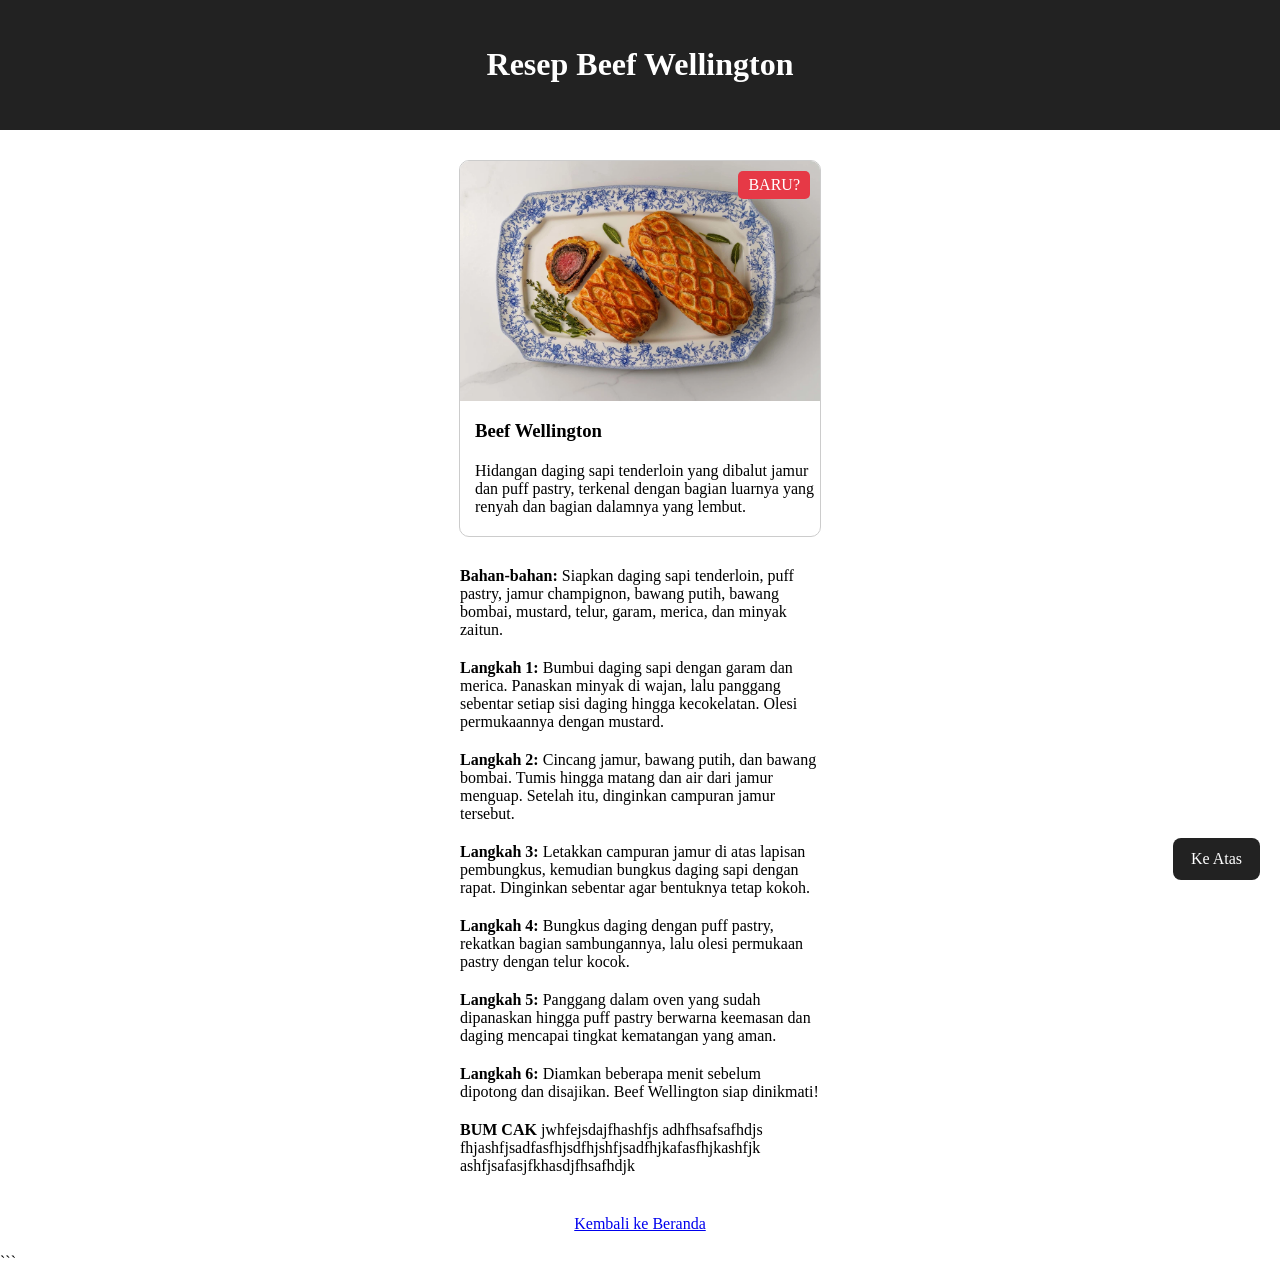
==== components/card-badge.html @ 22f43160 "feat: add card badge and back to top button" ====
<!DOCTYPE html>
<html lang="id">
<head>
    <meta charset="UTF-8">
    <meta name="viewport" content="width=device-width, initial-scale=1.0">
    <title>Recipe</title>

    <style>
        #top {
            padding: 25px;
            background-color: #222;
            color: white;
            text-align: center;
        }
        .card {
            position: relative;
            width: 360px;
            margin: 30px auto;
            border: 1px solid #ccc;
            border-radius: 10px;
            overflow: hidden;
        }
        .card img {
            width: 100%;
            display: block;
        }
        .card h3,
        .card p {
            padding: 0 15px;
        }
        .card .badge {
            position: absolute;
            top: 10px;
            right: 10px;
            background-color: #e63946;
            color: white;
            border-radius: 5px;
            padding: 5px 10px;
        }
        main p {
            width: 360px;
            margin: 20px auto;
        }
        .back-to-top {
            position: fixed;
            right: 20px;
            bottom: 20px;
            z-index: 999;
            background-color: #222;
            color: white;
            padding: 12px 18px;
            border-radius: 8px;
            text-decoration: none;
        }
        .back-to-top:hover {
            background-color: #e63946;
        }
        footer {
            padding: 20px;
            text-align: center;
        }
        body{
            margin:0
        }
    </style>
</head>
<body>
    <header id="top">
        <h1>Resep Beef Wellington</h1>
    </header>
    <main>
        <div class="card">
            <img src="../assets/images/background.jpg" alt="Beef Wellington">
            <span class="badge">BARU?</span>
            <h3>Beef Wellington</h3>
            <p>Hidangan daging sapi tenderloin yang dibalut jamur dan puff pastry, terkenal dengan bagian luarnya yang renyah dan bagian dalamnya yang lembut.</p>
        </div>
        <p><strong>Bahan-bahan:</strong> Siapkan daging sapi tenderloin, puff pastry, jamur champignon, bawang putih, bawang bombai, mustard, telur, garam, merica, dan minyak zaitun.</p>
        <p><strong>Langkah 1:</strong> Bumbui daging sapi dengan garam dan merica. Panaskan minyak di wajan, lalu panggang sebentar setiap sisi daging hingga kecokelatan. Olesi permukaannya dengan mustard.</p>
        <p><strong>Langkah 2:</strong> Cincang jamur, bawang putih, dan bawang bombai. Tumis hingga matang dan air dari jamur menguap. Setelah itu, dinginkan campuran jamur tersebut.</p>
        <p><strong>Langkah 3:</strong> Letakkan campuran jamur di atas lapisan pembungkus, kemudian bungkus daging sapi dengan rapat. Dinginkan sebentar agar bentuknya tetap kokoh.</p>
        <p><strong>Langkah 4:</strong> Bungkus daging dengan puff pastry, rekatkan bagian sambungannya, lalu olesi permukaan pastry dengan telur kocok.</p>
        <p><strong>Langkah 5:</strong> Panggang dalam oven yang sudah dipanaskan hingga puff pastry berwarna keemasan dan daging mencapai tingkat kematangan yang aman.</p>
        <p><strong>Langkah 6:</strong> Diamkan beberapa menit sebelum dipotong dan disajikan. Beef Wellington siap dinikmati!</p>
        <p><strong>BUM CAK </strong>jwhfejsdajfhashfjs adhfhsafsafhdjs fhjashfjsadfasfhjsdfhjshfjsadfhjkafasfhjkashfjk ashfjsafasjfkhasdjfhsafhdjk</p>
    </main>
    <footer>
        <a href="index.html">Kembali ke Beranda</a>
    </footer>
    <a href="#top" class="back-to-top">Ke Atas</a>
</body>
</html>
```
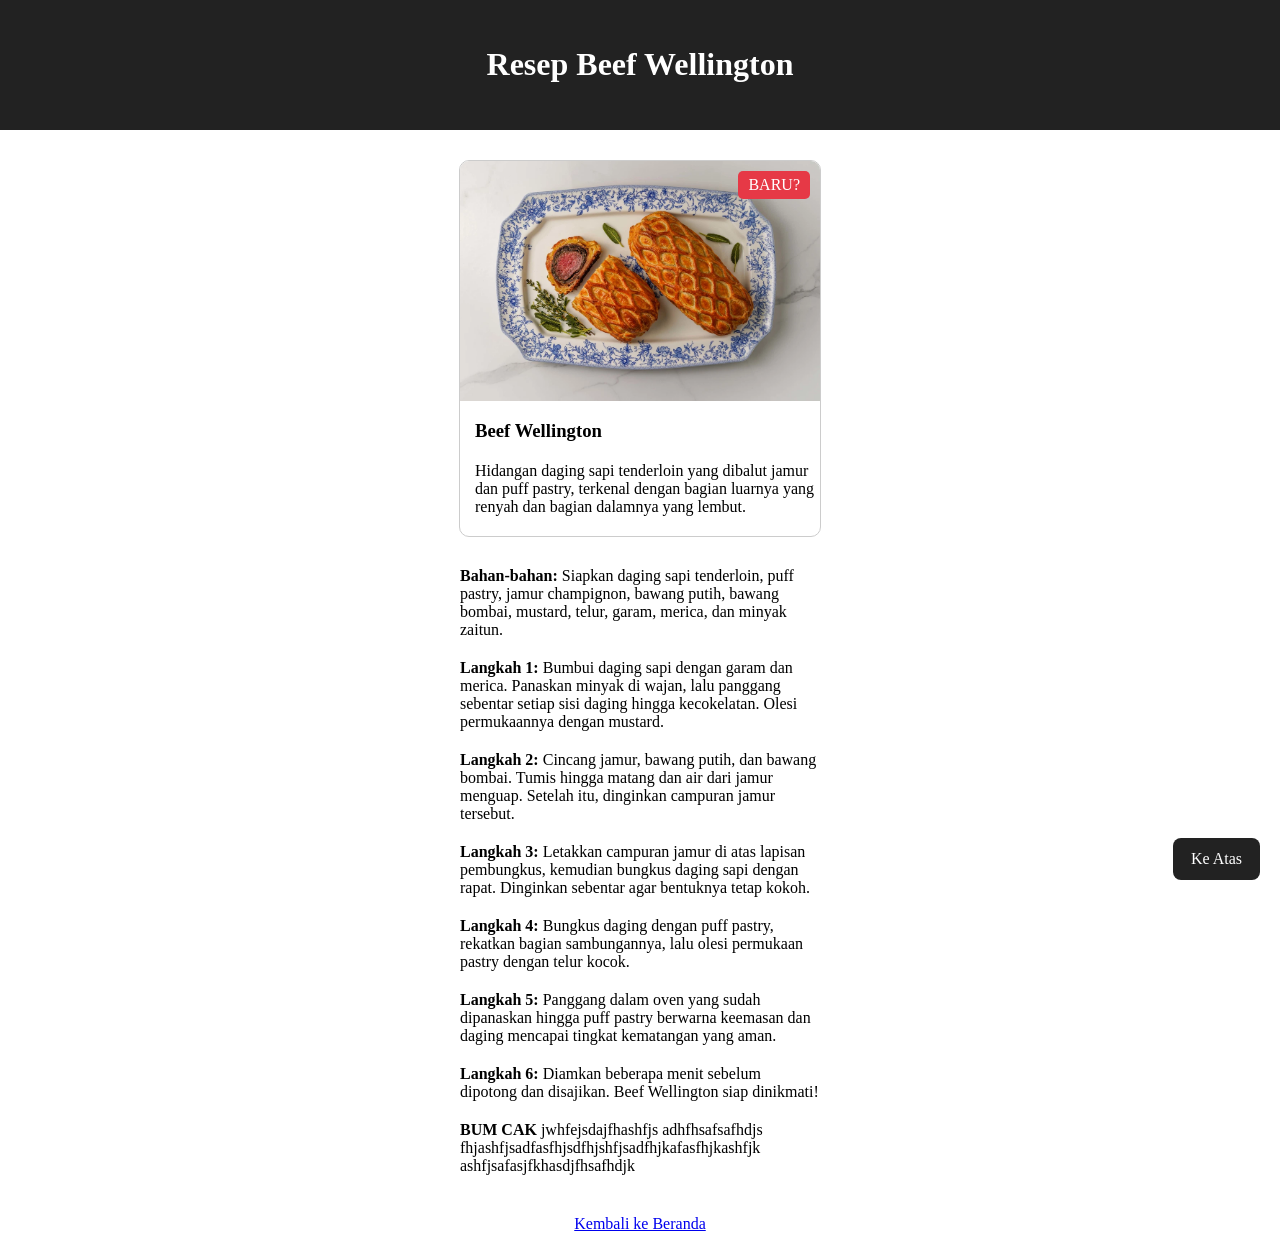
==== commit d41e58bd: "feat: add contact form with focus style" ====
--- a/components/card-badge.html
+++ b/components/card-badge.html
@@ -4,7 +4,6 @@
     <meta charset="UTF-8">
     <meta name="viewport" content="width=device-width, initial-scale=1.0">
     <title>Recipe</title>
-
     <style>
         #top {
             padding: 25px;
@@ -90,4 +89,3 @@
     <a href="#top" class="back-to-top">Ke Atas</a>
 </body>
 </html>
-```
